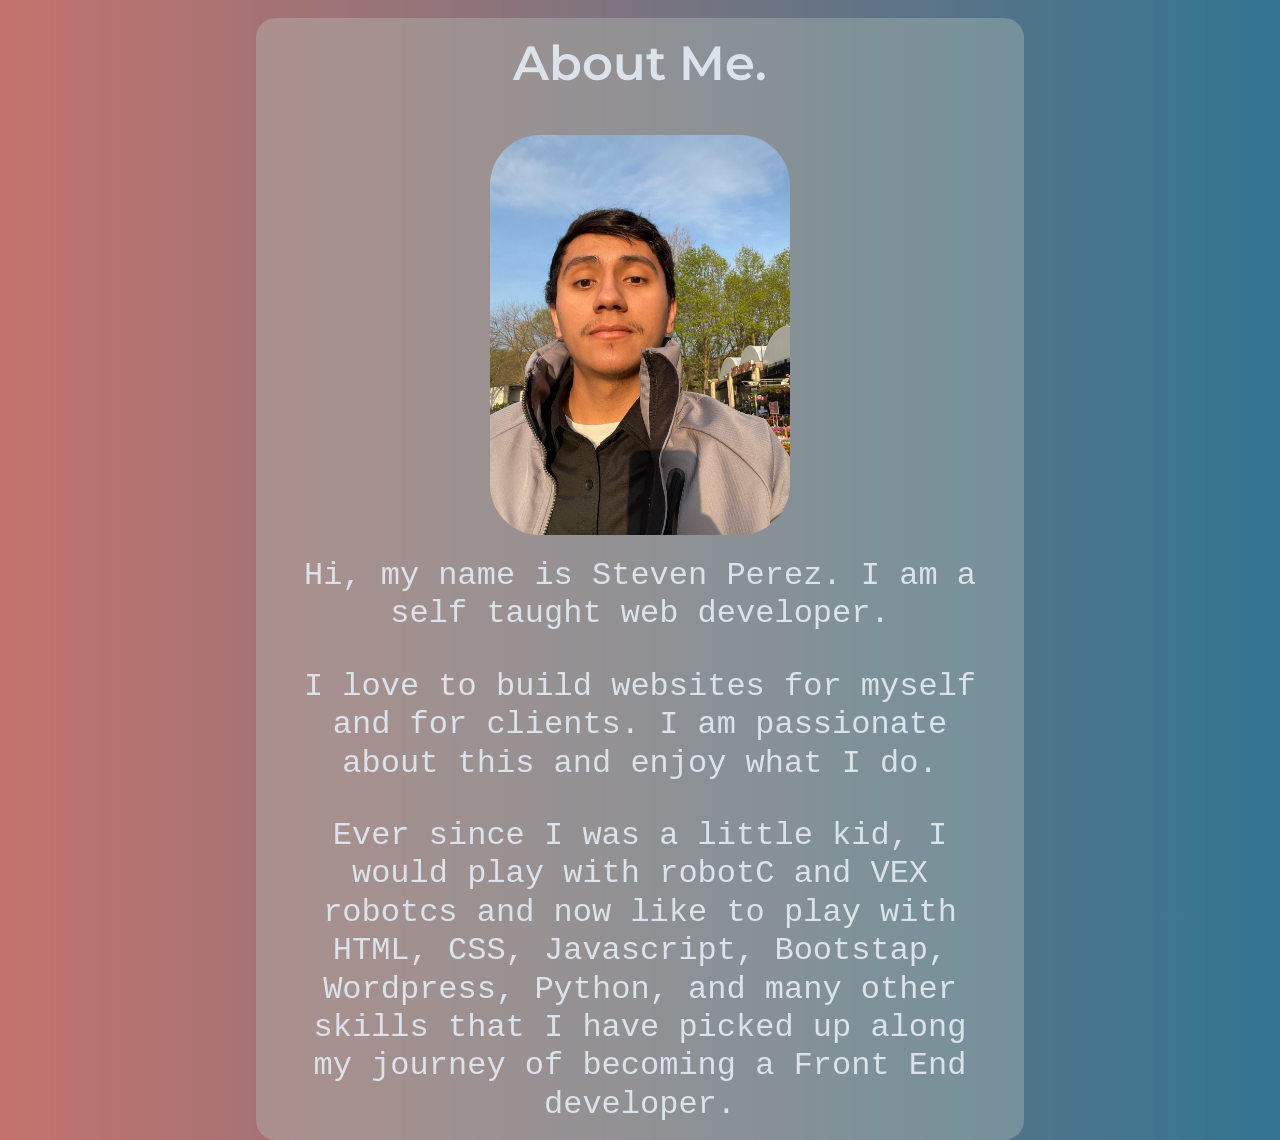
==== html/about.html @ fc572144 "added an about page" ====
<!DOCTYPE html>
<html lang="en">
<head>
    <meta charset="UTF-8">
    <meta http-equiv="X-UA-Compatible" content="IE=edge">
    <meta name="viewport" content="width=device-width, initial-scale=1.0">
    <title>About Me</title>
    <link rel="stylesheet" href="https://cdnjs.cloudflare.com/ajax/libs/animate.css/4.1.1/animate.min.css"
  />
    <link href="/css/about.css" rel="stylesheet" type="text/css">
</head>
<body>
    <div class="container">
        <h1 class="h1">About Me.</h1>
        <img class="img" src="/Images/selfie.jpg">
        <p class="p-text">Hi, my name is Steven Perez. I am a self taught web developer.</p> 
        <p class="p-text">I love to build websites for myself and for clients. I am passionate about this and enjoy what I do.</p>
        <p class="p-text">Ever since I was a little kid, I would play with robotC and VEX robotcs and now like to play with HTML, CSS, Javascript, Bootstap, Wordpress, Python, and many other skills that I have picked up along my journey of becoming a Front End developer.</p>
    </div>
</body>
</html>
---- css/about.css ----
@import url('https://fonts.googleapis.com/css2?family=Montserrat&display=swap');
@import 'animate.css';
*{
    padding: 0;
    margin: 0;
    box-sizing: border-box;
}

body{
    width: 100%;
    height: 100vh;
    background-color: antiquewhite;
    background-image: linear-gradient(90deg, hsla(0, 46%, 46%, 0.7), rgba(0, 87, 128, 0.8)), url(/Images/computer.jpg);
    background-size: cover;
}

.container{
    border: 1px solid black;
    margin: 2vh auto;
    width: 60vw;
    height: auto;
    text-align: center;
    background-color: rgba(183, 196, 185, 0.356);
    border: 0;
    border-radius: 20px;
}

.h1{
    text-align: center;
    margin-top: auto;
    padding: 1rem;
    font-family: Montserrat, sans-serif;
    font-weight: 600;
    font-size: 3rem;
    color: rgb(219, 226, 233);
}

.img{
    margin-top: 3vh;
    width: 300px;
    height: auto;
    border-radius: 50px;
}

.p-text{
    margin: 2vh 3vw auto 3vw;
    color: rgb(219, 226, 233);
    font-size: 2rem;
    font-family: 'Courier New', Courier, monospace;
    line-height: 1.2;
    padding-bottom: 1rem;
}

@media (max-width: 800px) {
    .container{
        width: 80vw;
    }

    .img{
        width: 200px;
        height: auto;
    }

    .p-text{
        font-size: 1.2rem;
        text-align: center;
    }

}
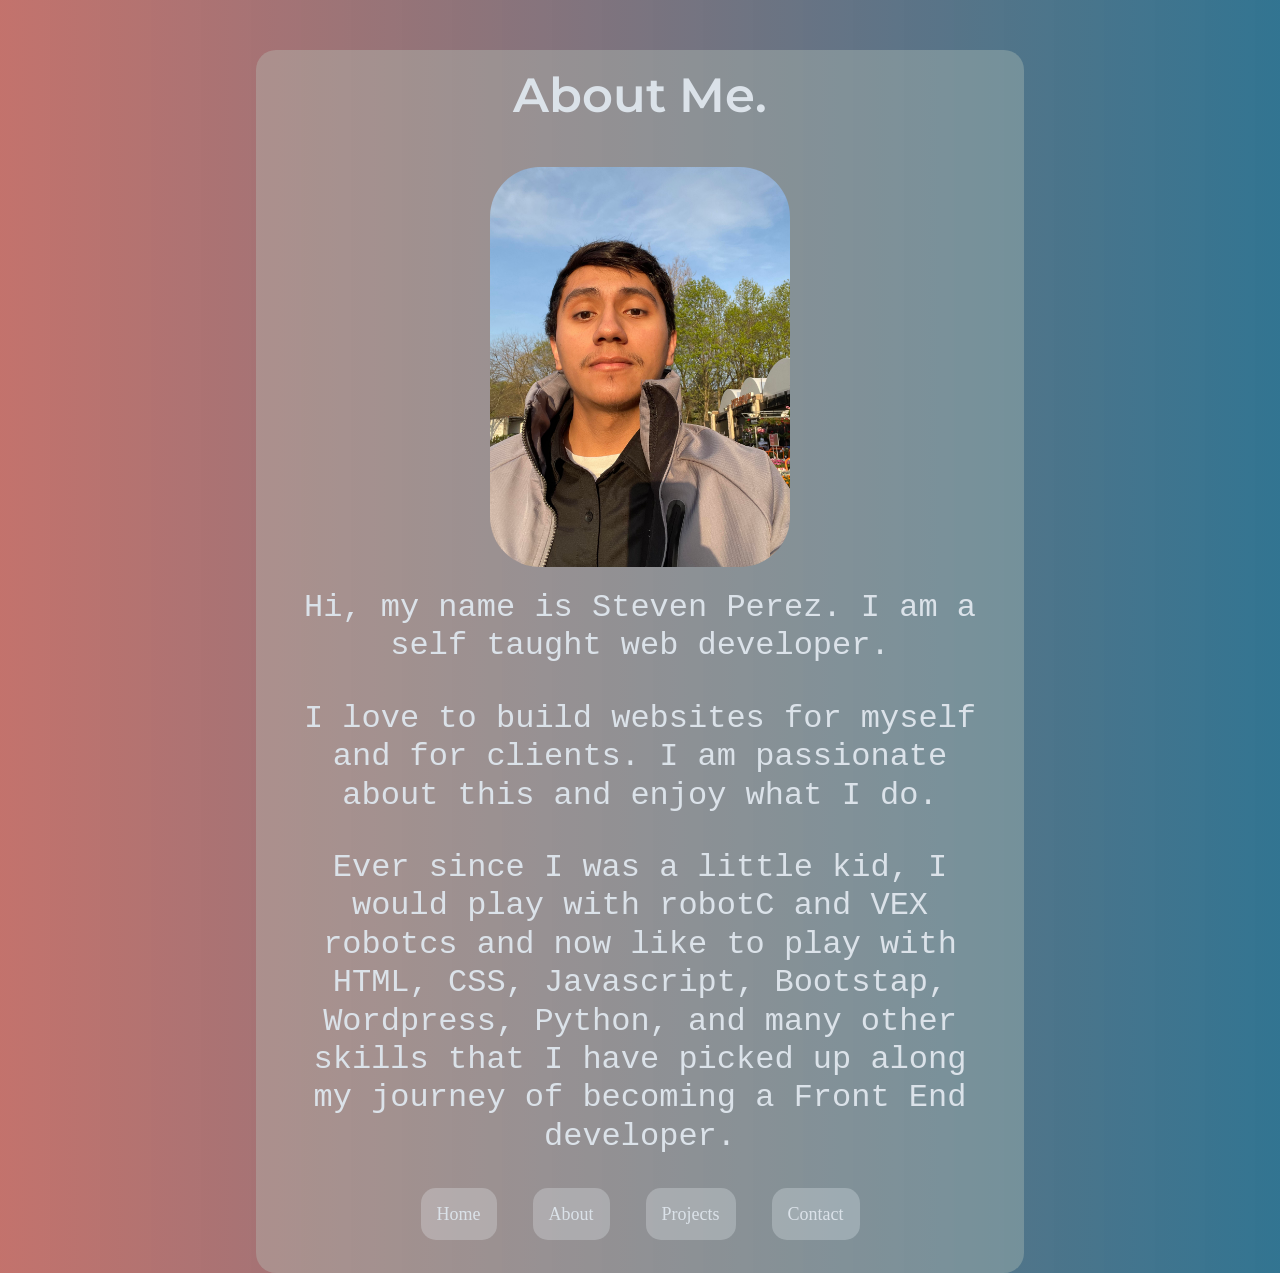
==== commit b06d4ec5: "added the bottom menu to traverse" ====
--- a/html/about.html
+++ b/html/about.html
@@ -16,6 +16,12 @@
         <p class="p-text">Hi, my name is Steven Perez. I am a self taught web developer.</p> 
         <p class="p-text">I love to build websites for myself and for clients. I am passionate about this and enjoy what I do.</p>
         <p class="p-text">Ever since I was a little kid, I would play with robotC and VEX robotcs and now like to play with HTML, CSS, Javascript, Bootstap, Wordpress, Python, and many other skills that I have picked up along my journey of becoming a Front End developer.</p>
+            <ul class="list">
+                <li class="animate__bounce"><a href="html/contact.html" class="link">Home</a></li>
+              <li class="animate__bounce"><a href="/html/about.html" class="link">About</a></li>
+              <li class="animate__bounce"><a href="html/projects.html" class="link">Projects</a></li>
+              <li class="animate__bounce"><a href="html/contact.html" class="link">Contact</a></li>
+            </ul>
     </div>
 </body>
 </html>
--- a/css/about.css
+++ b/css/about.css
@@ -12,6 +12,7 @@
     background-color: antiquewhite;
     background-image: linear-gradient(90deg, hsla(0, 46%, 46%, 0.7), rgba(0, 87, 128, 0.8)), url(/Images/computer.jpg);
     background-size: cover;
+    padding: 2rem;
 }
 
 .container{
@@ -51,6 +52,45 @@
     padding-bottom: 1rem;
 }
 
+.list{
+    margin: auto;
+    text-decoration: none;
+    width: 100%;
+}
+
+.list li{
+    text-decoration: none;
+    display: inline-block;
+    margin: 2rem 1rem 3rem 1rem;
+}
+
+.link{
+    color: rgb(219, 226, 233);
+    text-align: center;
+    padding: 1rem;
+    font-size: 18px;
+    border-radius: 15px;
+    background-color: rgba(240, 248, 255, 0.247);
+}
+
+.link:hover{
+    background-color: rgba(178, 183, 187, 0.884);
+    color: white;
+    text-decoration: none;
+}
+
+.link-btn:active{
+    background-color: rgb(107, 109, 110);
+    text-decoration: none;
+}
+
+
+.link, link:visited{
+    color: rgb(219, 226, 233);
+    text-decoration: none;
+}
+
+
 @media (max-width: 800px) {
     .container{
         width: 80vw;
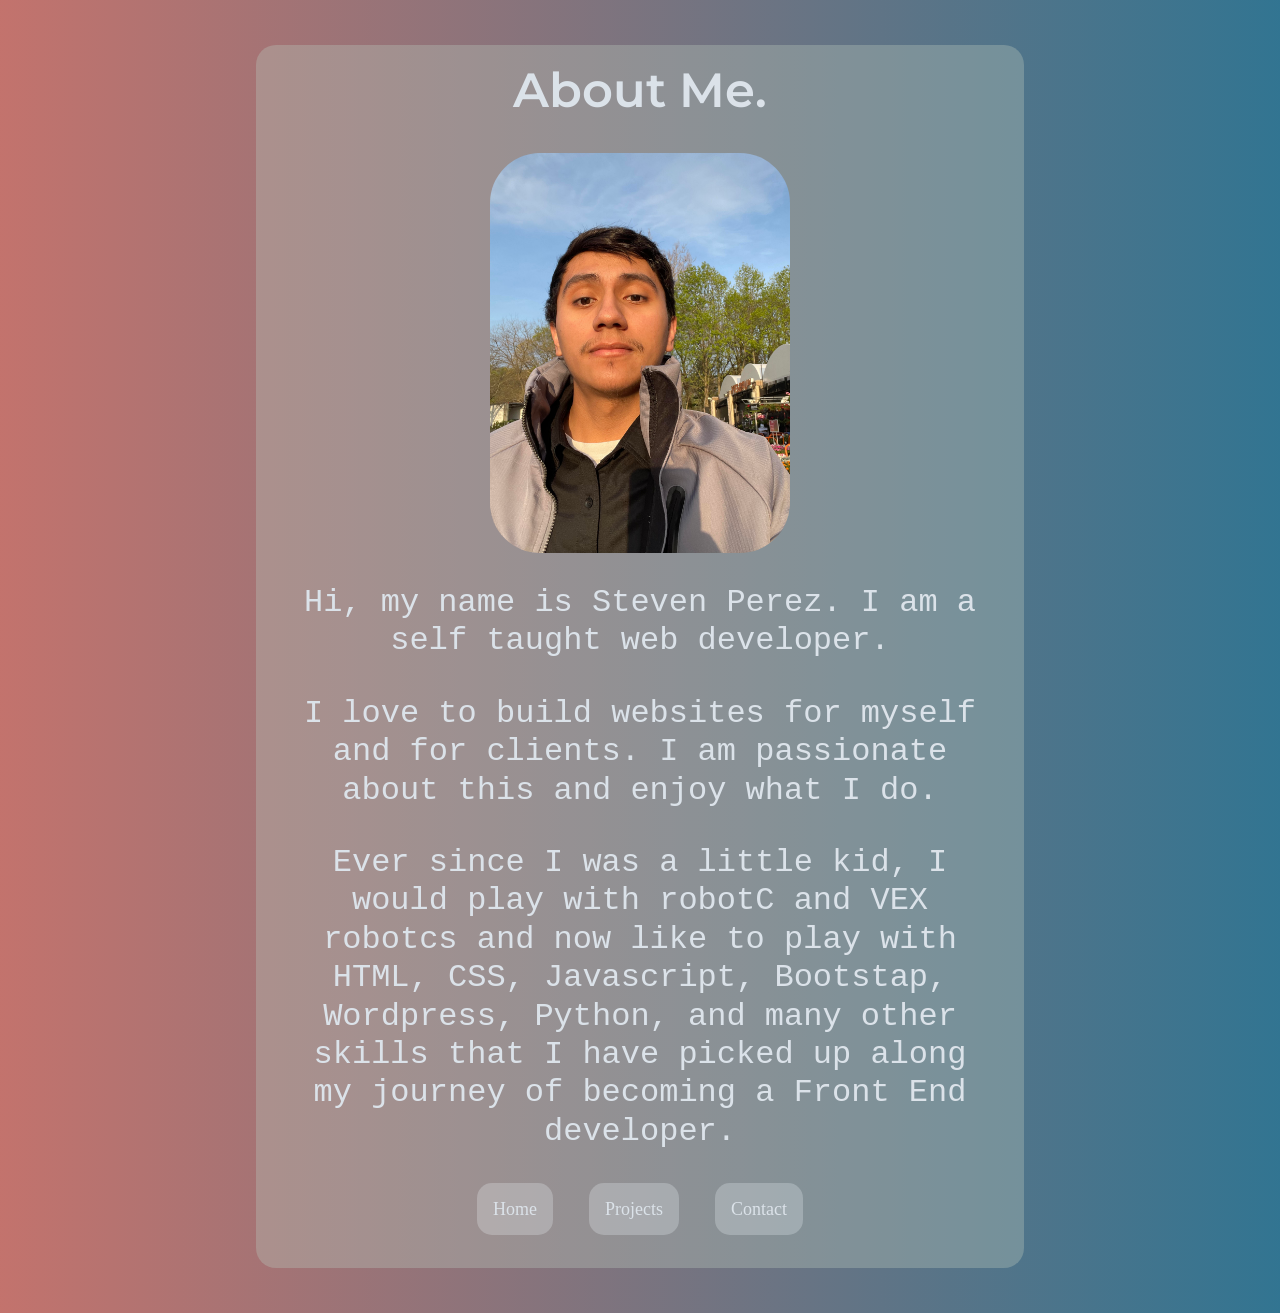
==== commit caf28cd3: "About finalized for now" ====
--- a/html/about.html
+++ b/html/about.html
@@ -11,17 +11,16 @@
 </head>
 <body>
     <div class="container">
-        <h1 class="h1">About Me.</h1>
-        <img class="img" src="/Images/selfie.jpg">
-        <p class="p-text">Hi, my name is Steven Perez. I am a self taught web developer.</p> 
-        <p class="p-text">I love to build websites for myself and for clients. I am passionate about this and enjoy what I do.</p>
-        <p class="p-text">Ever since I was a little kid, I would play with robotC and VEX robotcs and now like to play with HTML, CSS, Javascript, Bootstap, Wordpress, Python, and many other skills that I have picked up along my journey of becoming a Front End developer.</p>
+        <h1 class="h1 animate__bounceInDown">About Me.</h1>
+        <img class="img animate__fadeIn" src="/Images/selfie.jpg">
+        <p class="p-text animate__bounceInLeft">Hi, my name is Steven Perez. I am a self taught web developer.</p> 
+        <p class="p-text animate__bounceInRight">I love to build websites for myself and for clients. I am passionate about this and enjoy what I do.</p>
+        <p class="p-text animate__bounceInLeft">Ever since I was a little kid, I would play with robotC and VEX robotcs and now like to play with HTML, CSS, Javascript, Bootstap, Wordpress, Python, and many other skills that I have picked up along my journey of becoming a Front End developer.</p>
             <ul class="list">
-                <li class="animate__bounce"><a href="html/contact.html" class="link">Home</a></li>
-              <li class="animate__bounce"><a href="/html/about.html" class="link">About</a></li>
-              <li class="animate__bounce"><a href="html/projects.html" class="link">Projects</a></li>
-              <li class="animate__bounce"><a href="html/contact.html" class="link">Contact</a></li>
+              <li class="animate__bounce"><a href="../index.html" class="link">Home</a></li>
+              <li class="animate__bounce"><a href="projects.html" class="link">Projects</a></li>
+              <li class="animate__bounce"><a href="contact.html" class="link">Contact</a></li>
             </ul>
-    </div>
+    </div> 
 </body>
 </html>
--- a/css/about.css
+++ b/css/about.css
@@ -8,16 +8,16 @@
 
 body{
     width: 100%;
-    height: 100vh;
+    height: auto;
     background-color: antiquewhite;
     background-image: linear-gradient(90deg, hsla(0, 46%, 46%, 0.7), rgba(0, 87, 128, 0.8)), url(/Images/computer.jpg);
     background-size: cover;
-    padding: 2rem;
+    padding: 5vh;
 }
 
 .container{
     border: 1px solid black;
-    margin: 2vh auto;
+    margin: auto auto auto auto;
     width: 60vw;
     height: auto;
     text-align: center;
@@ -25,6 +25,7 @@
     border: 0;
     border-radius: 20px;
 }
+
 
 .h1{
     text-align: center;
@@ -37,10 +38,11 @@
 }
 
 .img{
-    margin-top: 3vh;
+    margin-top: 2vh;
     width: 300px;
     height: auto;
     border-radius: 50px;
+    margin-bottom: 1vh;
 }
 
 .p-text{
@@ -53,7 +55,7 @@
 }
 
 .list{
-    margin: auto;
+    margin: auto auto auto;
     text-decoration: none;
     width: 100%;
 }
@@ -90,6 +92,25 @@
     text-decoration: none;
 }
 
+.animate__bounce{
+    animation-duration: 2s;
+}
+
+.animate__bounceInDown{
+    animation-duration: 1s;
+}
+
+.animate__bounceInLeft{
+    animation-duration: 4s;
+}
+
+.animate__bounceInRight{
+    animation-duration: 3s;
+}
+
+.animate__fadeIn{
+    animation-duration: 3s;
+}
 
 @media (max-width: 800px) {
     .container{
@@ -106,4 +127,8 @@
         text-align: center;
     }
 
+    .list li{
+        margin: 1rem 1rem 2rem .5rem;
+    }
+
 }
